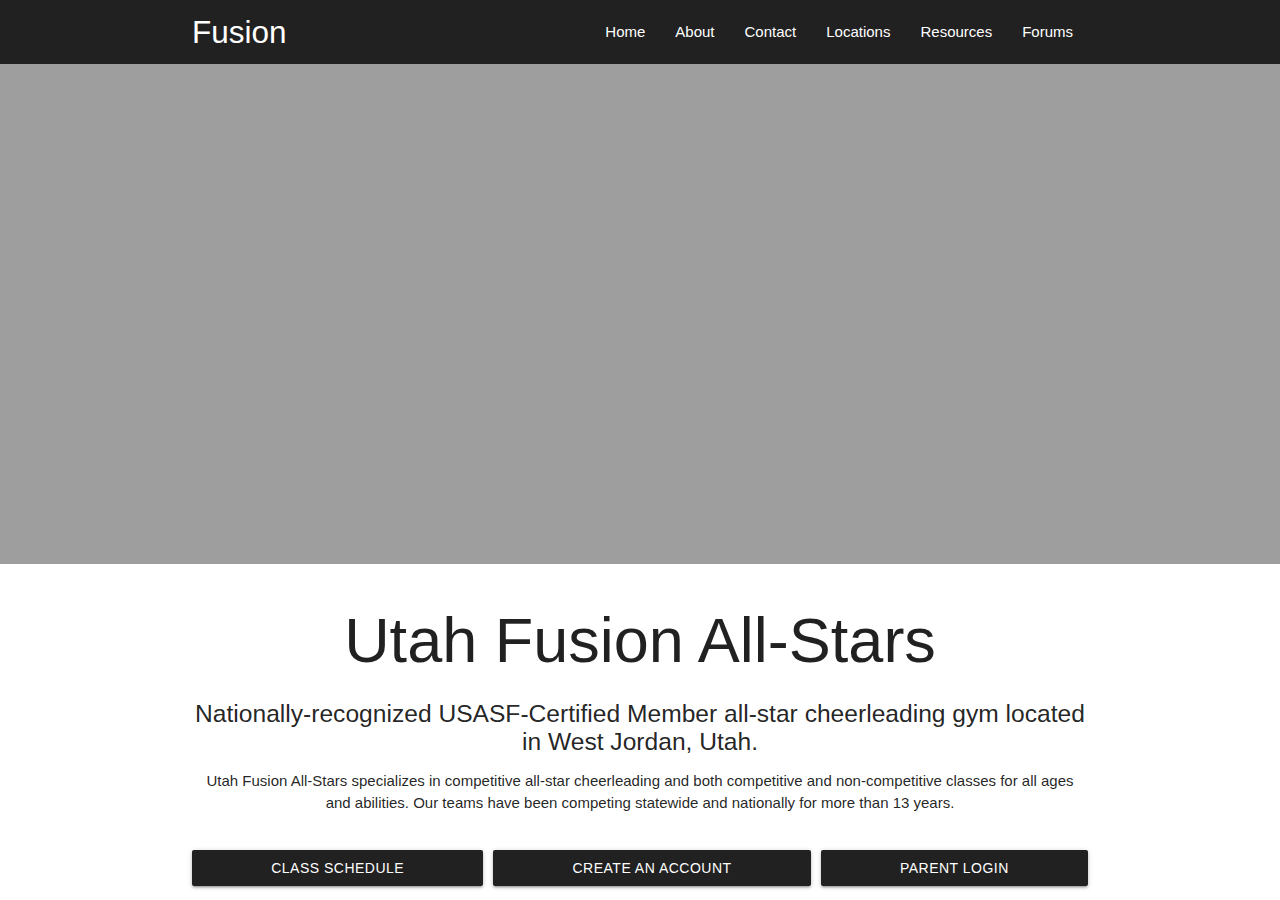
==== index.html @ a16fa060 "First commit" ====
<!DOCTYPE html>
<html lang="en">
<head>
    <meta charset="UTF-8">
    <meta name="viewport" content="width=device-width, initial-scale=1.0">
    <meta http-equiv="X-UA-Compatible" content="ie=edge">
    <!-- Compiled and minified CSS -->
    <link rel="stylesheet" href="https://cdnjs.cloudflare.com/ajax/libs/materialize/1.0.0/css/materialize.min.css">
    <link rel="stylesheet" href="assets/css/style.css">
    <!-- Google Fonts -->
    <link href="https://fonts.googleapis.com/css?family=Noto+Serif&display=swap" rel="stylesheet">
    <script src="https://cdnjs.cloudflare.com/ajax/libs/materialize/1.0.0/js/materialize.min.js"></script>
    <title>Fusion All-Stars</title>
</head>
<body>
    <!-- Navbar Section -->
<nav class="grey darken-4">
    <div class="container">
        <div class="nav-wrapper">
            <a href="#" class="brand-logo">Fusion</a>
            <ul id="nav-mobile" class="right hide-on-med-and-down">
            <li><a href="index.html">Home</a></li>
            <li><a href="about.html">About</a></li>
            <li><a class="modal-trigger" data-target="contact-modal">Contact</a></li>
            <li><a class="dropdown-trigger" data-target="locations">Locations</a></li>
            <li><a href="#">Resources</a></li>
            <li><a href="#">Forums</a></li>
            </ul>
          </div>
    </div>
</nav>


<!-- Slider section -->
<section class="slider">
    <ul class="slides">
        <li>             
           <img src="" class="responsive-img">  
          <div class="caption center-align"></div>
        </li>
        <li>
          <img src="#">
          <div class="caption left-align"></div>
        </li>
        <li>
          <img src="#">
          <div class="caption right-align"></div>
        </li>
      </ul>    
</section>

<!-- Contact Modal -->
<div id="contact-modal" class="modal">
    <div class="modal-content">
      <h3>Contact Utah Fusion All-Stars!</h3>
      <form class="col s12">
        <div class="row">
          <div class="input-field col s6">
            <input id="first_name" type="text" class="validate">
            <label for="first_name">First Name</label>
          </div>
          <div class="input-field col s6">
            <input id="last_name" type="text" class="validate">
            <label for="last_name">Last Name</label>
          </div>
        </div>
    </div>
    <div class="modal-footer">
      <a href="#!" class="modal-close waves-effect waves-red btn-flat">Cancel</a>
      <a href="#!" class="modal-close waves-effect waves-green btn-flat">Submit</a>
    </div>
  </div>

<!-- Body Content -->
<div class="container">
    <div id="body-content" class="row">
        <h1 class="center-align">Utah Fusion All-Stars</h1>
        <h5 class="center-align">Nationally-recognized USASF-Certified Member all-star cheerleading gym located in West Jordan, Utah.</h5>
        <p class="center-align">Utah Fusion All-Stars specializes in competitive all-star cheerleading and both competitive and non-competitive classes for all ages and abilities. Our teams have been competing statewide and nationally for more than 13 years.</p>
    </div>
</div>
<!-- Button Grid -->
<div class="container">
    <div id="body-buttons" class="btn-grid">
        <a class="grey darken-4 waves-effect waves-red btn" href="https://app.iclasspro.com/parentportal/utahfusioncheer/classes">Class Schedule</a>
        <a class="grey darken-4 waves-effect waves-red btn" href="https://app.iclasspro.com/parentportal/utahfusioncheer/createAccount">Create An Account</a>
        <a class="grey darken-4 waves-effect waves-red btn" href="https://app.iclasspro.com/parentportal/utahfusioncheer/">Parent Login</a>
    </div>
</div>



<!-- Footer
<footer class="page-footer">
    <div class="container">
      <div class="row">
        <div class="col l6 s12">
          <h5 class="white-text">Footer Content</h5>
          <p class="grey-text text-lighten-4">You can use rows and columns here to organize your footer content.</p>
        </div>
        <div class="col l4 offset-l2 s12">
          <h5 class="white-text">Links</h5>
          <ul>
            <li><a class="grey-text text-lighten-3" href="#!">Link 1</a></li>
            <li><a class="grey-text text-lighten-3" href="#!">Link 2</a></li>
            <li><a class="grey-text text-lighten-3" href="#!">Link 3</a></li>
            <li><a class="grey-text text-lighten-3" href="#!">Link 4</a></li>
          </ul>
        </div>
      </div>
    </div>
    <div class="footer-copyright">
      <div class="container">
      © 2014 Copyright Text
      <a class="grey-text text-lighten-4 right" href="#!">More Links</a>
      </div>
    </div>
  </footer> -->

</body>
<!-- Compiled and minified JavaScript -->
<script src="https://cdnjs.cloudflare.com/ajax/libs/jquery/3.2.1/jquery.min.js"></script>
<script src="https://cdnjs.cloudflare.com/ajax/libs/materialize/1.0.0/js/materialize.min.js"></script>
<script src="assets/js/index.js"></script>
</html>
---- assets/css/style.css ----
#body-content {
    font-family: 'Noto Serif' serif;
}

.dropdown .indicator {
    background-color: white;
}

.dropdown .dropdown a:focus, .dropdown .dropdown a:focus.active {
    background: transparent;
}

.btn-grid {
    display: grid;
    grid-template-columns: repeat(3, auto);
    gap: 10px;
    margin: 20px, 0;
}

.input-field input[type=text]:focus {
    border-bottom: 1px solid #e53935 ;
    box-shadow: 0 1px 0 0 #e53935;
  }
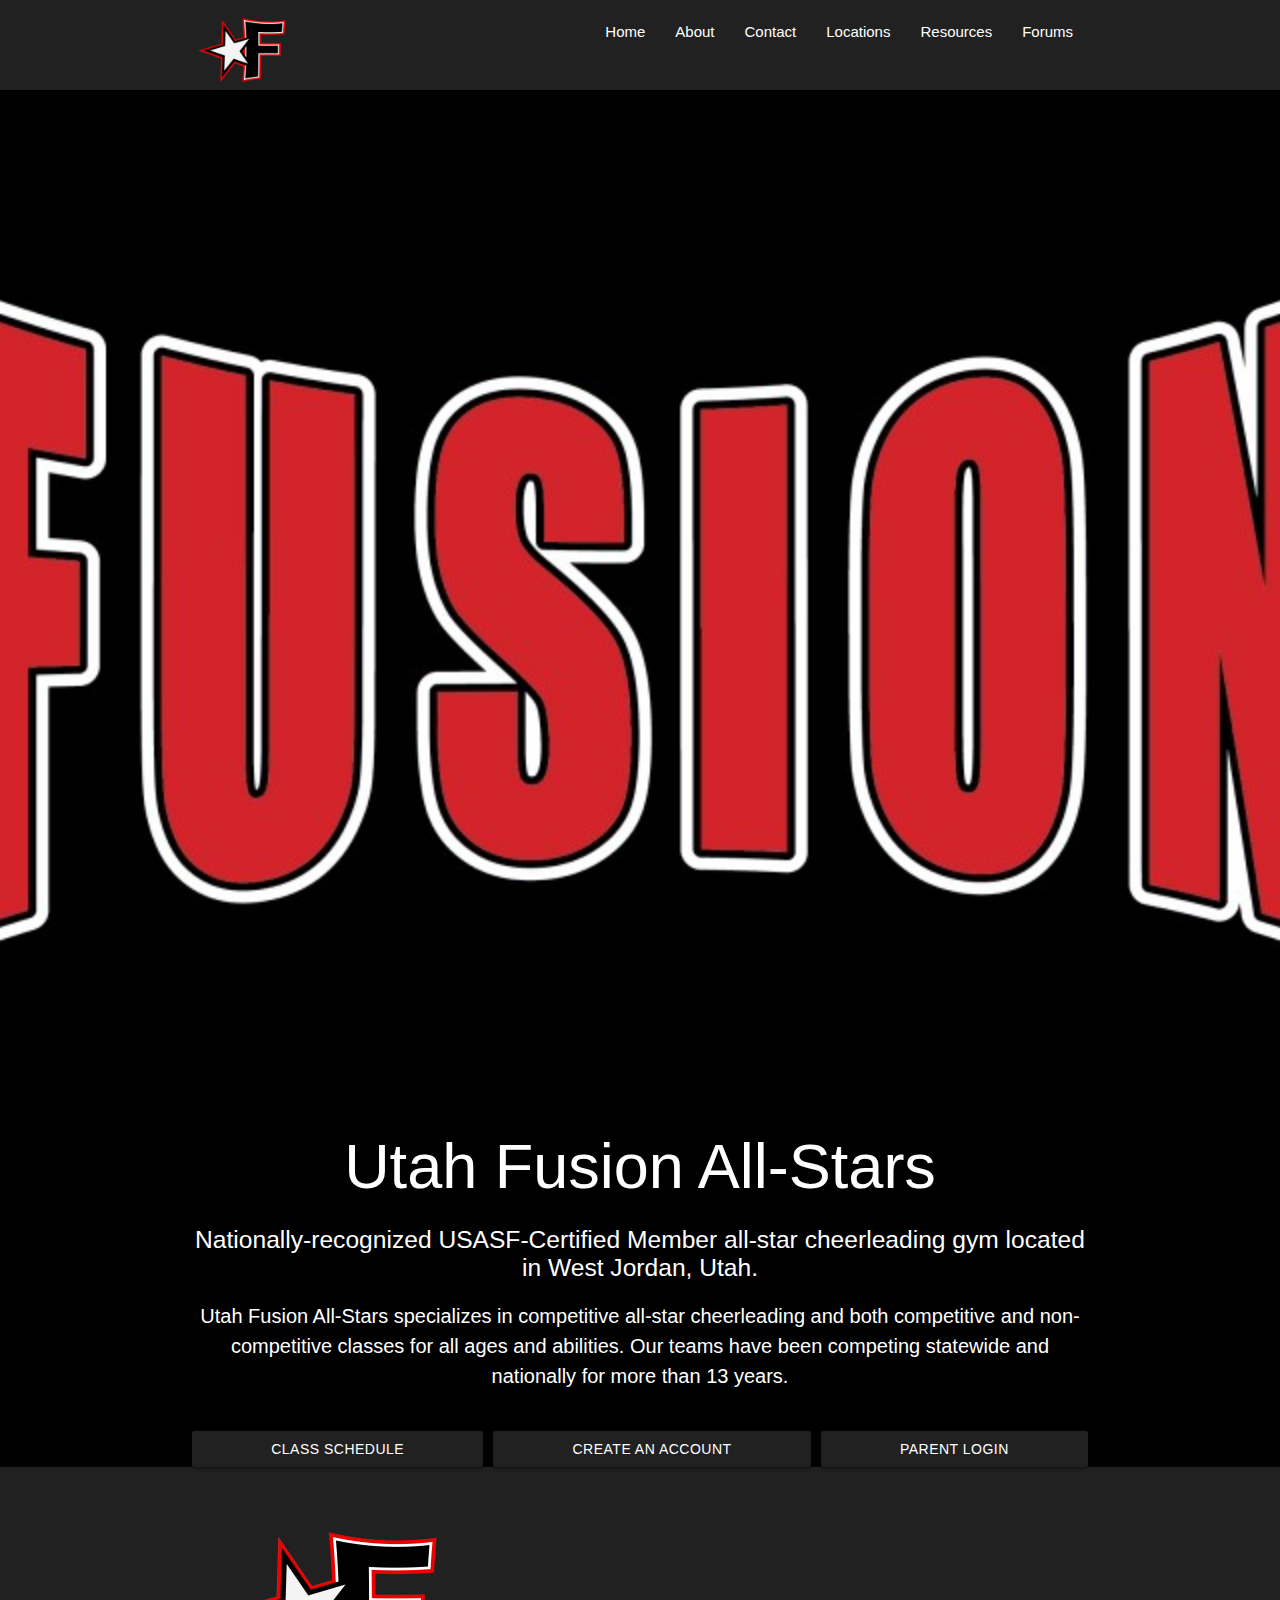
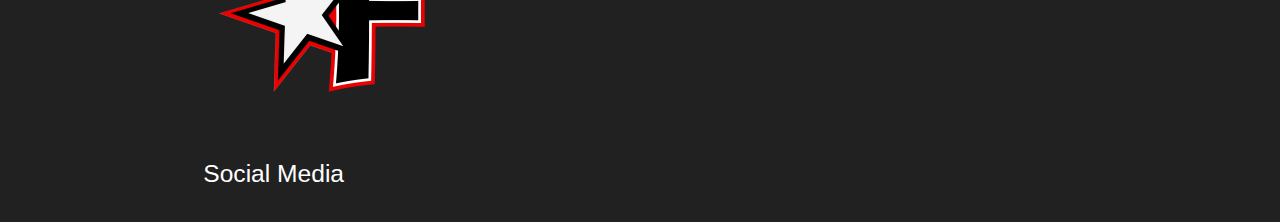
==== commit 3ced72c8: "made adjustments" ====
--- a/index.html
+++ b/index.html
@@ -17,11 +17,11 @@
 <nav class="grey darken-4">
     <div class="container">
         <div class="nav-wrapper">
-            <a href="#" class="brand-logo">Fusion</a>
+            <a href="index.html" class="brand-logo"><img src="/assets/css/images/fusion_logo.JPEG" width="100" height="auto"></a>
             <ul id="nav-mobile" class="right hide-on-med-and-down">
             <li><a href="index.html">Home</a></li>
             <li><a href="about.html">About</a></li>
-            <li><a class="modal-trigger" data-target="contact-modal">Contact</a></li>
+            <li><a href="contact.html">Contact</a></li>
             <li><a class="dropdown-trigger" data-target="locations">Locations</a></li>
             <li><a href="#">Resources</a></li>
             <li><a href="#">Forums</a></li>
@@ -29,50 +29,12 @@
           </div>
     </div>
 </nav>
+<header class="responsive-img">
 
-
-<!-- Slider section -->
-<section class="slider">
-    <ul class="slides">
-        <li>             
-           <img src="" class="responsive-img">  
-          <div class="caption center-align"></div>
-        </li>
-        <li>
-          <img src="#">
-          <div class="caption left-align"></div>
-        </li>
-        <li>
-          <img src="#">
-          <div class="caption right-align"></div>
-        </li>
-      </ul>    
-</section>
-
-<!-- Contact Modal -->
-<div id="contact-modal" class="modal">
-    <div class="modal-content">
-      <h3>Contact Utah Fusion All-Stars!</h3>
-      <form class="col s12">
-        <div class="row">
-          <div class="input-field col s6">
-            <input id="first_name" type="text" class="validate">
-            <label for="first_name">First Name</label>
-          </div>
-          <div class="input-field col s6">
-            <input id="last_name" type="text" class="validate">
-            <label for="last_name">Last Name</label>
-          </div>
-        </div>
-    </div>
-    <div class="modal-footer">
-      <a href="#!" class="modal-close waves-effect waves-red btn-flat">Cancel</a>
-      <a href="#!" class="modal-close waves-effect waves-green btn-flat">Submit</a>
-    </div>
-  </div>
+</header>
 
 <!-- Body Content -->
-<div class="container">
+<div class="container" id="body">
     <div id="body-content" class="row">
         <h1 class="center-align">Utah Fusion All-Stars</h1>
         <h5 class="center-align">Nationally-recognized USASF-Certified Member all-star cheerleading gym located in West Jordan, Utah.</h5>
@@ -87,37 +49,24 @@
         <a class="grey darken-4 waves-effect waves-red btn" href="https://app.iclasspro.com/parentportal/utahfusioncheer/">Parent Login</a>
     </div>
 </div>
+</body>
 
-
-
-<!-- Footer
-<footer class="page-footer">
-    <div class="container">
-      <div class="row">
-        <div class="col l6 s12">
-          <h5 class="white-text">Footer Content</h5>
-          <p class="grey-text text-lighten-4">You can use rows and columns here to organize your footer content.</p>
-        </div>
-        <div class="col l4 offset-l2 s12">
-          <h5 class="white-text">Links</h5>
-          <ul>
-            <li><a class="grey-text text-lighten-3" href="#!">Link 1</a></li>
-            <li><a class="grey-text text-lighten-3" href="#!">Link 2</a></li>
-            <li><a class="grey-text text-lighten-3" href="#!">Link 3</a></li>
-            <li><a class="grey-text text-lighten-3" href="#!">Link 4</a></li>
-          </ul>
-        </div>
+<!-- Footer -->
+<footer class="page-footer grey darken-4">
+  <div class="container">
+    <div class="row">
+      <div class="col 16 s12">
+        <img src="./assets/css/images/fusion_logo.JPEG" width="250px">
+      </div>
+      <div class="col 14 offset-12 s12">
+      <h5 class="white-text">Social Media</h5>
+      <ul>
+        <li class="white-text"></li>
+      </ul>
       </div>
     </div>
-    <div class="footer-copyright">
-      <div class="container">
-      © 2014 Copyright Text
-      <a class="grey-text text-lighten-4 right" href="#!">More Links</a>
-      </div>
-    </div>
-  </footer> -->
-
-</body>
+  </div>
+</footer>
 <!-- Compiled and minified JavaScript -->
 <script src="https://cdnjs.cloudflare.com/ajax/libs/jquery/3.2.1/jquery.min.js"></script>
 <script src="https://cdnjs.cloudflare.com/ajax/libs/materialize/1.0.0/js/materialize.min.js"></script>
--- a/assets/css/style.css
+++ b/assets/css/style.css
@@ -1,15 +1,6 @@
 #body-content {
     font-family: 'Noto Serif' serif;
 }
-
-.dropdown .indicator {
-    background-color: white;
-}
-
-.dropdown .dropdown a:focus, .dropdown .dropdown a:focus.active {
-    background: transparent;
-}
-
 .btn-grid {
     display: grid;
     grid-template-columns: repeat(3, auto);
@@ -17,7 +8,38 @@
     margin: 20px, 0;
 }
 
-.input-field input[type=text]:focus {
-    border-bottom: 1px solid #e53935 ;
-    box-shadow: 0 1px 0 0 #e53935;
-  }+header {
+    background: url(./images/fusion_banner.JPEG);
+    background-size: cover;
+    background-position: center;
+    min-height: 1000px;
+}
+@media screen and (max-width: 744px){
+    header{
+        min-height: 500px;
+    }
+}
+
+nav {
+    height: 90px;
+}
+
+body {
+    background-color: black;
+    display: flex;
+    min-height: 100vh;
+    flex-direction: column;
+}
+
+main {
+    flex: 1 0 auto;
+}
+
+h1, h5, h3 {
+    color: white;
+}
+
+p {
+    color: white;
+    font-size: 20px;
+}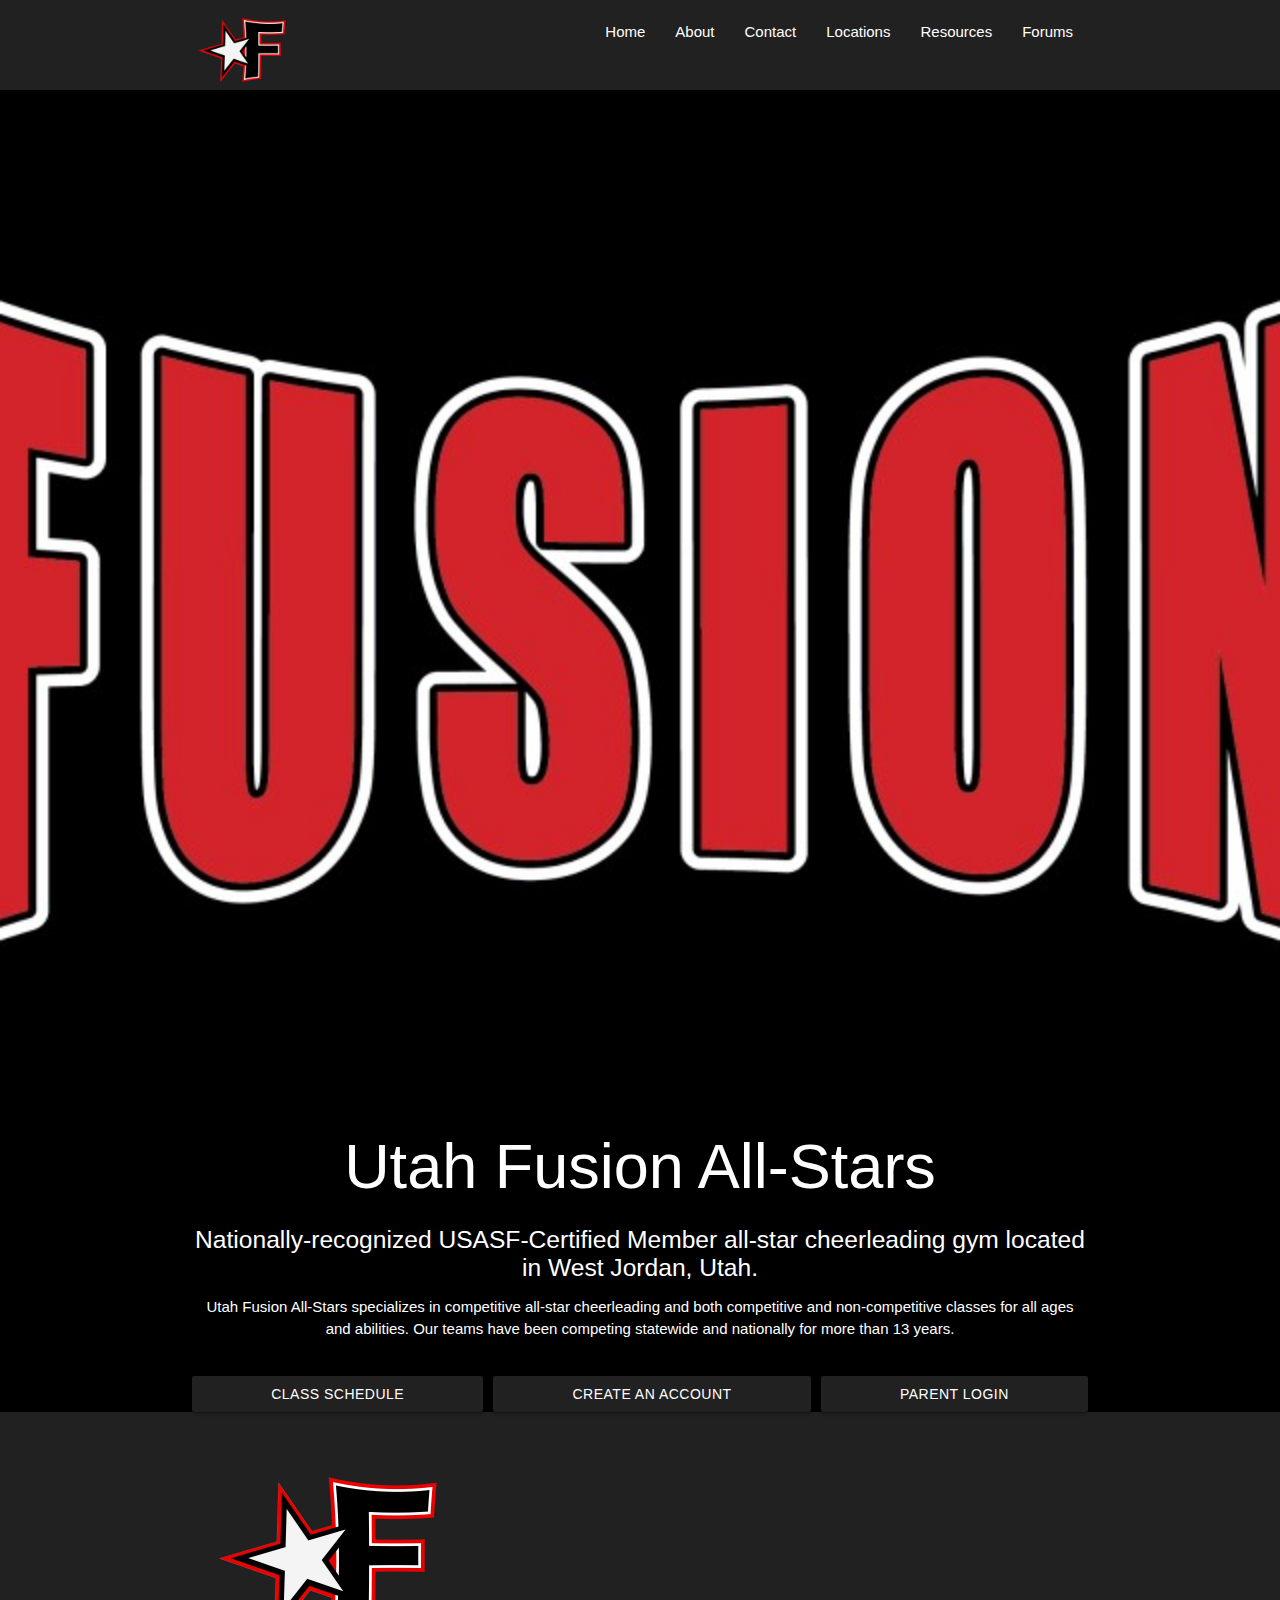
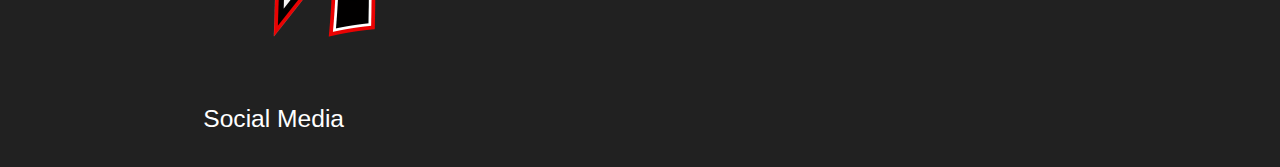
==== commit 4e5bd87e: "added embedded map" ====
--- a/index.html
+++ b/index.html
@@ -12,7 +12,7 @@
     <script src="https://cdnjs.cloudflare.com/ajax/libs/materialize/1.0.0/js/materialize.min.js"></script>
     <title>Fusion All-Stars</title>
 </head>
-<body>
+<body id="indexHTML">
     <!-- Navbar Section -->
 <nav class="grey darken-4">
     <div class="container">
@@ -21,7 +21,7 @@
             <ul id="nav-mobile" class="right hide-on-med-and-down">
             <li><a href="index.html">Home</a></li>
             <li><a href="about.html">About</a></li>
-            <li><a href="contact.html">Contact</a></li>
+            <li><a href="contact.html">Contact</a></li> 
             <li><a class="dropdown-trigger" data-target="locations">Locations</a></li>
             <li><a href="#">Resources</a></li>
             <li><a href="#">Forums</a></li>
@@ -36,9 +36,9 @@
 <!-- Body Content -->
 <div class="container" id="body">
     <div id="body-content" class="row">
-        <h1 class="center-align">Utah Fusion All-Stars</h1>
-        <h5 class="center-align">Nationally-recognized USASF-Certified Member all-star cheerleading gym located in West Jordan, Utah.</h5>
-        <p class="center-align">Utah Fusion All-Stars specializes in competitive all-star cheerleading and both competitive and non-competitive classes for all ages and abilities. Our teams have been competing statewide and nationally for more than 13 years.</p>
+        <h1 class="center-align white-text">Utah Fusion All-Stars</h1>
+        <h5 class="center-align white-text">Nationally-recognized USASF-Certified Member all-star cheerleading gym located in West Jordan, Utah.</h5>
+        <p class="center-align white-text">Utah Fusion All-Stars specializes in competitive all-star cheerleading and both competitive and non-competitive classes for all ages and abilities. Our teams have been competing statewide and nationally for more than 13 years.</p>
     </div>
 </div>
 <!-- Button Grid -->
--- a/assets/css/style.css
+++ b/assets/css/style.css
@@ -24,7 +24,7 @@
     height: 90px;
 }
 
-body {
+body{
     background-color: black;
     display: flex;
     min-height: 100vh;
@@ -35,11 +35,30 @@
     flex: 1 0 auto;
 }
 
-h1, h5, h3 {
+/* label color */
+.input-field label {
     color: white;
-}
-
-p {
+  }
+  /* label focus color */
+  .input-field input[type=text]:focus + label {
     color: white;
-    font-size: 20px;
-}+  }
+  /* label underline focus color */
+  .input-field input[type=text]:focus {
+    border-bottom: 1px solid white;
+    box-shadow: 0 1px 0 0 white;
+  }
+  /* valid color */
+  .input-field input[type=text].valid {
+    border-bottom: 1px solid white;
+    box-shadow: 0 1px 0 0 white
+  }
+  /* invalid color */
+  .input-field input[type=text].invalid {
+    border-bottom: 1px solid white;
+    box-shadow: 0 1px 0 0 white;
+  }
+  /* icon prefix focus color */
+  .input-field .prefix.active {
+    color: white;
+  }